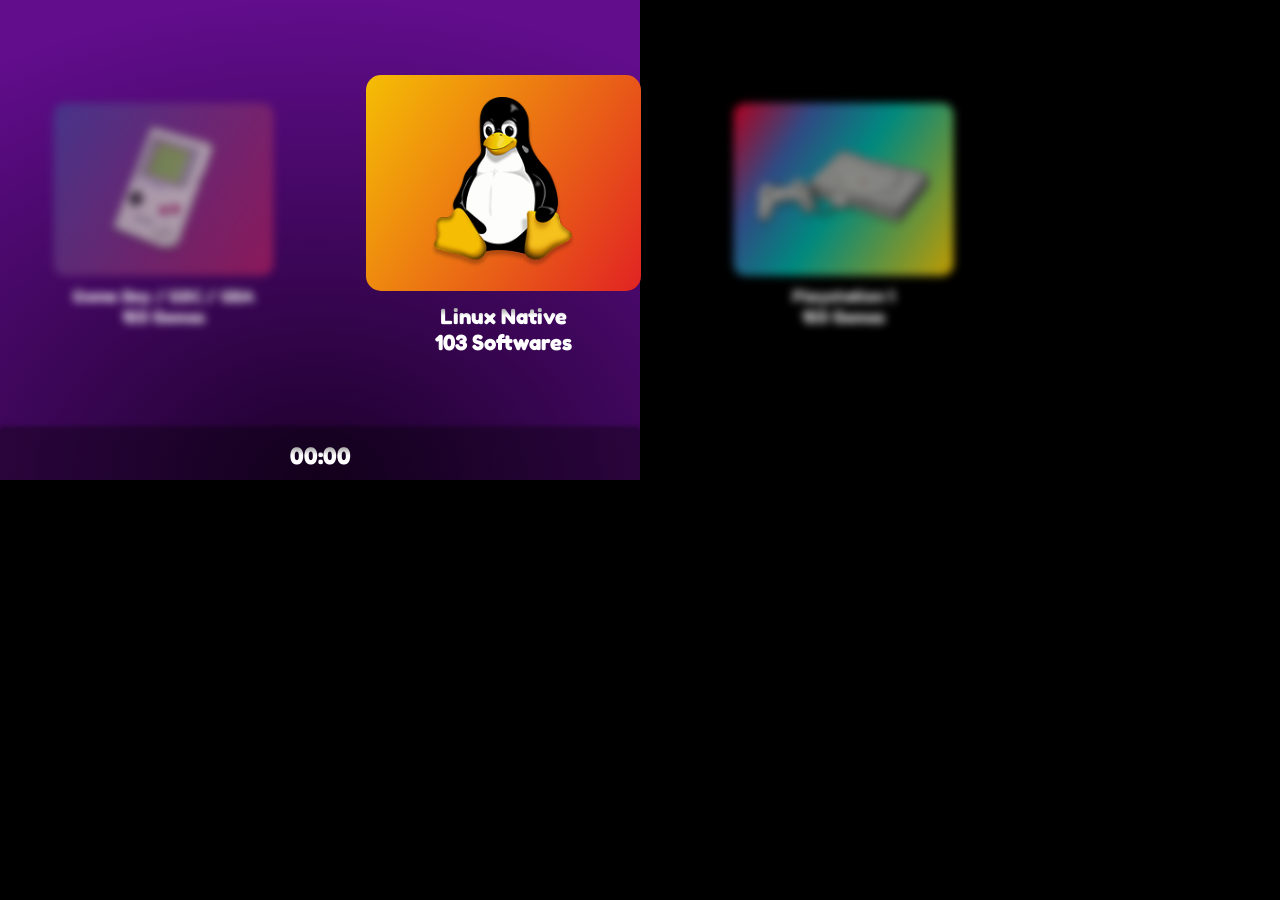
==== lilyui.html @ 5ebc6dec "Add demo and small fixes" ====
<!DOCTYPE html>
<html lang="en">

<head>
    <meta charset="UTF-8">
    <meta name="viewport" content="width=device-width, initial-scale=1.0">
    <title>lilyUI R36s UI</title>
    <style>
        @font-face {
            font-family: Fredoka;
            src: url(fredoka.ttf);
        }

        html {
            width: 640px;
            height: 480px;
            scroll-behavior: smooth !important;
            background-color: black;
        }

        body {
            font-family: Fredoka;
            color: white;
            font-weight: bold;
            margin: 0px;
            padding: 0px;
            width: 640px;
            max-width: 640px;
            height: 480px;
            overflow: hidden;
            background-repeat: no-repeat !important;
            background: radial-gradient(100.52% 100.52% at 49.69% 100.52%, #1C002A 0%, #610D8C 100%);
        }

        .toolbar {
            display: flex;
            flex-direction: row;
            justify-content: center;
            align-items: center;
            padding: 0px;
            gap: 25px;

            position: absolute;
            width: 640px;
            height: 50px;
            left: 0px;
            top: calc(480px - 50px);
            background: rgba(0, 0, 0, 0.34);
            box-shadow: 0px -4px 4px rgba(0, 0, 0, 0.34);
        }

        .time {
            font-family: 'Fredoka';
            font-size: 24px;
            -webkit-background-clip: text;
            background-clip: text;
            background-image: linear-gradient(rgb(100, 100, 100), #fff 50%);
            color: transparent;

        }



        .selector {
            display: flex;
            flex-direction: row;
            /* justify-content: center; */
            align-items: center;
            padding: 0px;
            gap: 65px;

            position: absolute;
            width: 640px;
            max-width: 640px;
            height: 430px;
            left: 0px;
            top: 0px;
            scroll-snap-type: x mandatory;
            box-sizing: border-box;
            overflow-x: hidden;

            padding-left: calc(50% - 137.5px);
            padding-right: calc(50% - 137.5px);
        }

        *::-webkit-scrollbar {
            width: 0px;
            height: 0px;
        }

        .card {

            scroll-snap-align: center;

            display: flex;
            flex: 0 0 auto;
            flex-direction: column;
            align-items: center;
            gap: 12px;
            min-width: 275px !important;
            width: 275px !important;
            height: 280px !important;
            transition: ease-in-out 0.1s all;
            scale: 1;
            filter: blur(0px);
            opacity: 1;

            & .card-image {
                display: flex;
                flex-direction: row;
                justify-content: center;
                align-items: center;
                width: 275px;
                height: 218px;
                border-radius: 15px;

                & img {
                    height: 172px;
                    width: auto;
                    flex: none;
                    order: 0;
                    flex-grow: 0;
                }

            }

            & .card-label {
                font-size: 22px;
                align-items: center;
                text-align: center;
                -webkit-background-clip: text;
                background-clip: text;
                background-image: linear-gradient(rgb(100, 100, 100), #fff 25%);
                color: transparent;
            }

            &.card:not(.focus) {
                scale: 0.8;
                filter: blur(5px);
                opacity: 0.8;
            }
        }
    </style>
</head>

<body>
    <div class="selector">
        <div class="card ">
            <div class="card-image" style="background: linear-gradient(122.62deg, #433F8D 0%, #A01D5A 100%);"><img src="gb.png" alt=""></div>
            <span class="card-label">Game Boy / GBC / GBA<br>103 Games</span>
        </div>
        <div class="card focus">
            <div class="card-image" style="background: linear-gradient(122.62deg, #F5BE04 0%, #E12323 100%);"><img src="linux.png" alt=""></div>
            <span class="card-label">Linux Native<br>103 Softwares</span>
        </div>
        <div class="card ">
            <div class="card-image" style="background: linear-gradient(122.62deg, #DF0024 0%, #3C5DA5 25%, #00AC9f 50%, #F3C300 100%);"><img src="ps1.png" alt=""></div>
            <span class="card-label">Playstation 1<br>103 Games</span>
        </div>

    </div>
    <div class="toolbar"><span class="time">00:00</span></div>
    <a href="#focus" class="s2f"></a>
    <script src="script.js"></script>
</body>

</html>
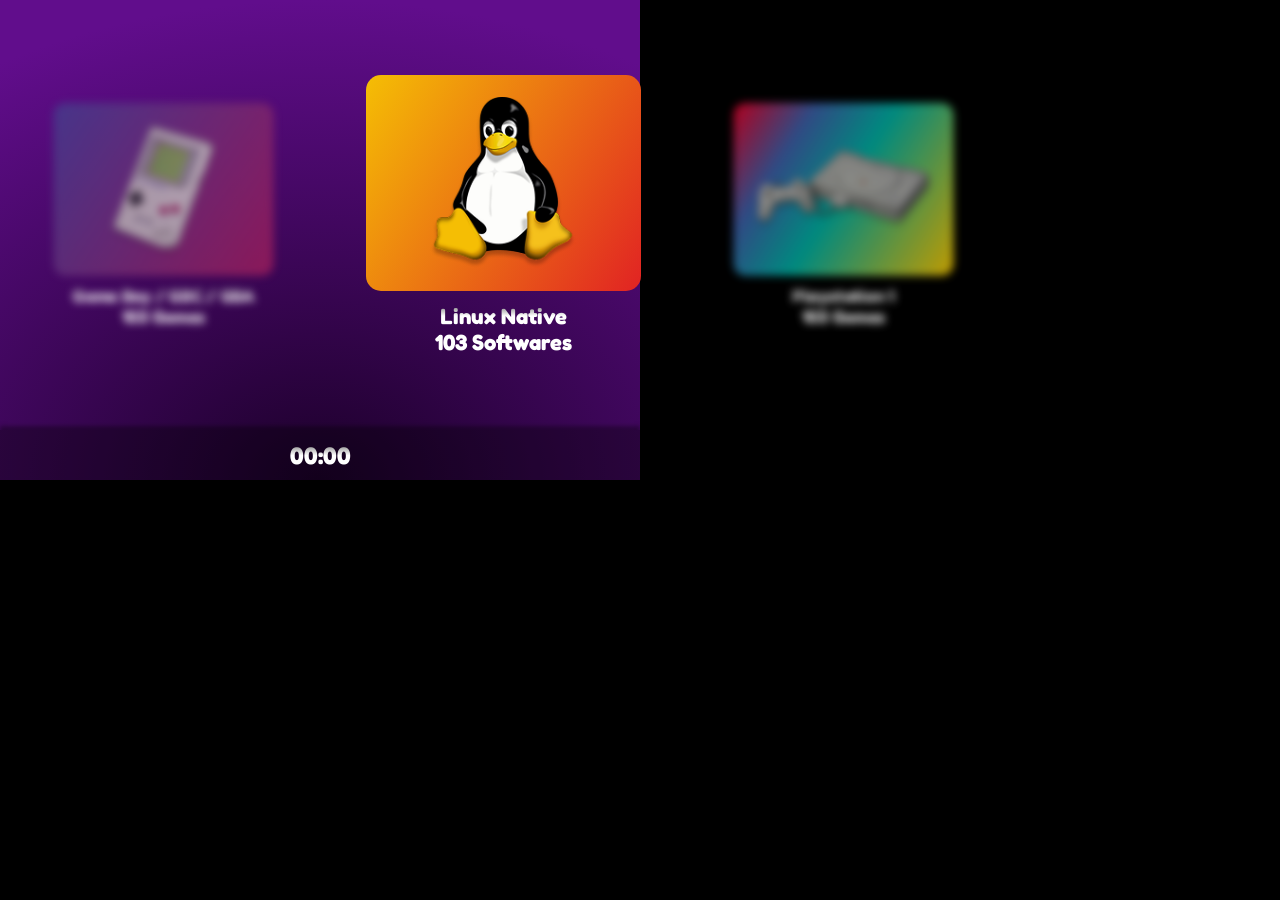
==== commit ba1242e8: "Clean up worktree, add script to organise images" ====
--- a/lilyui.html
+++ b/lilyui.html
@@ -146,15 +146,15 @@
 <body>
     <div class="selector">
         <div class="card ">
-            <div class="card-image" style="background: linear-gradient(122.62deg, #433F8D 0%, #A01D5A 100%);"><img src="gb.png" alt=""></div>
+            <div class="card-image" style="background: linear-gradient(122.62deg, #433F8D 0%, #A01D5A 100%);"><img src="platform_icons/gb.png" alt=""></div>
             <span class="card-label">Game Boy / GBC / GBA<br>103 Games</span>
         </div>
         <div class="card focus">
-            <div class="card-image" style="background: linear-gradient(122.62deg, #F5BE04 0%, #E12323 100%);"><img src="linux.png" alt=""></div>
+            <div class="card-image" style="background: linear-gradient(122.62deg, #F5BE04 0%, #E12323 100%);"><img src="platform_icons/linux.png" alt=""></div>
             <span class="card-label">Linux Native<br>103 Softwares</span>
         </div>
         <div class="card ">
-            <div class="card-image" style="background: linear-gradient(122.62deg, #DF0024 0%, #3C5DA5 25%, #00AC9f 50%, #F3C300 100%);"><img src="ps1.png" alt=""></div>
+            <div class="card-image" style="background: linear-gradient(122.62deg, #DF0024 0%, #3C5DA5 25%, #00AC9f 50%, #F3C300 100%);"><img src="platform_icons/ps1.png" alt=""></div>
             <span class="card-label">Playstation 1<br>103 Games</span>
         </div>
 
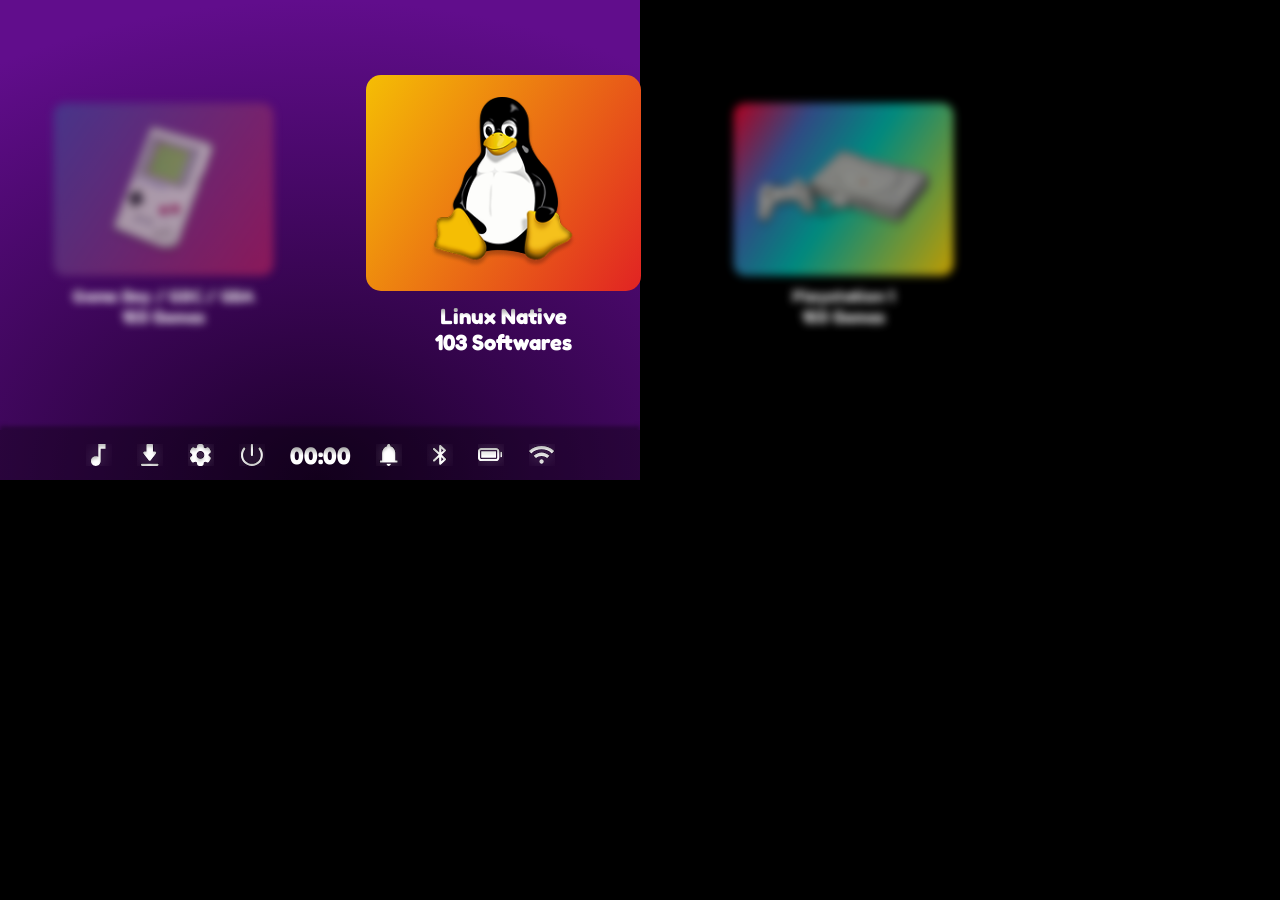
==== commit 6e3d0ca6: "Final commit before addng custom build system to replace SVG "pointers" with the actual SVGs, so i c" ====
--- a/lilyui.html
+++ b/lilyui.html
@@ -18,6 +18,17 @@
             background-color: black;
         }
 
+        /* body::after{
+            background-image: url(./screenshots/Screenshot.png);
+            position: absolute;
+            content: ' ';
+            display: block;
+            top:0px;
+            width: 640px;
+            height: 480px;
+            left:0px;
+            mix-blend-mode:difference;
+        } */
         body {
             font-family: Fredoka;
             color: white;
@@ -47,6 +58,21 @@
             top: calc(480px - 50px);
             background: rgba(0, 0, 0, 0.34);
             box-shadow: 0px -4px 4px rgba(0, 0, 0, 0.34);
+
+            & img {
+                width: 26px;
+                height: 22px;
+                object-fit: none;
+                /* no scaling */
+                object-position: center;
+                /* crop from center */
+                display: block;
+
+            }
+        }
+
+        .focus {
+            filter: tint();
         }
 
         .time {
@@ -91,6 +117,7 @@
         .card {
 
             scroll-snap-align: center;
+            filter: blur(0px) drop-shadow(1px 1px 0 blue) drop-shadow(-1px -1px 0 blue) drop-shadow(1px -1px 0 blue) drop-shadow(-1px 1px 0 blue);
 
             display: flex;
             flex: 0 0 auto;
@@ -144,23 +171,33 @@
 </head>
 
 <body>
+
     <div class="selector">
         <div class="card ">
-            <div class="card-image" style="background: linear-gradient(122.62deg, #433F8D 0%, #A01D5A 100%);"><img src="platform_icons/gb.png" alt=""></div>
+            <div class="card-image" style="background: linear-gradient(122.62deg, #433F8D 0%, #A01D5A 100%);"><img
+                    src="platform_icons/gb.png" alt=""></div>
             <span class="card-label">Game Boy / GBC / GBA<br>103 Games</span>
         </div>
         <div class="card focus">
-            <div class="card-image" style="background: linear-gradient(122.62deg, #F5BE04 0%, #E12323 100%);"><img src="platform_icons/linux.png" alt=""></div>
+            <div class="card-image" style="background: linear-gradient(122.62deg, #F5BE04 0%, #E12323 100%);"><img
+                    src="platform_icons/linux.png" alt=""></div>
             <span class="card-label">Linux Native<br>103 Softwares</span>
         </div>
         <div class="card ">
-            <div class="card-image" style="background: linear-gradient(122.62deg, #DF0024 0%, #3C5DA5 25%, #00AC9f 50%, #F3C300 100%);"><img src="platform_icons/ps1.png" alt=""></div>
+            <div class="card-image"
+                style="background: linear-gradient(122.62deg, #DF0024 0%, #3C5DA5 25%, #00AC9f 50%, #F3C300 100%);"><img
+                    src="platform_icons/ps1.png" alt=""></div>
             <span class="card-label">Playstation 1<br>103 Games</span>
         </div>
 
     </div>
-    <div class="toolbar"><span class="time">00:00</span></div>
-    <a href="#focus" class="s2f"></a>
+    <div class="toolbar">
+        <img class="" src="icons/music.svg" alt="Music controls"><img src="icons/download.svg" alt="Downloads"><img
+            src="icons/settings.svg" alt="settings"><img src="icons/power.svg" alt="Power">
+        <span class="time">00:00</span>
+        <img src="icons/notifications.svg" alt="notifications"><img src="icons/bluetooth.svg" alt="bluetooth"><img
+            src="icons/battery_full.svg" alt="Battery"><img src="icons/wifi_full.svg" alt="Wifi">
+    </div>
     <script src="script.js"></script>
 </body>
 
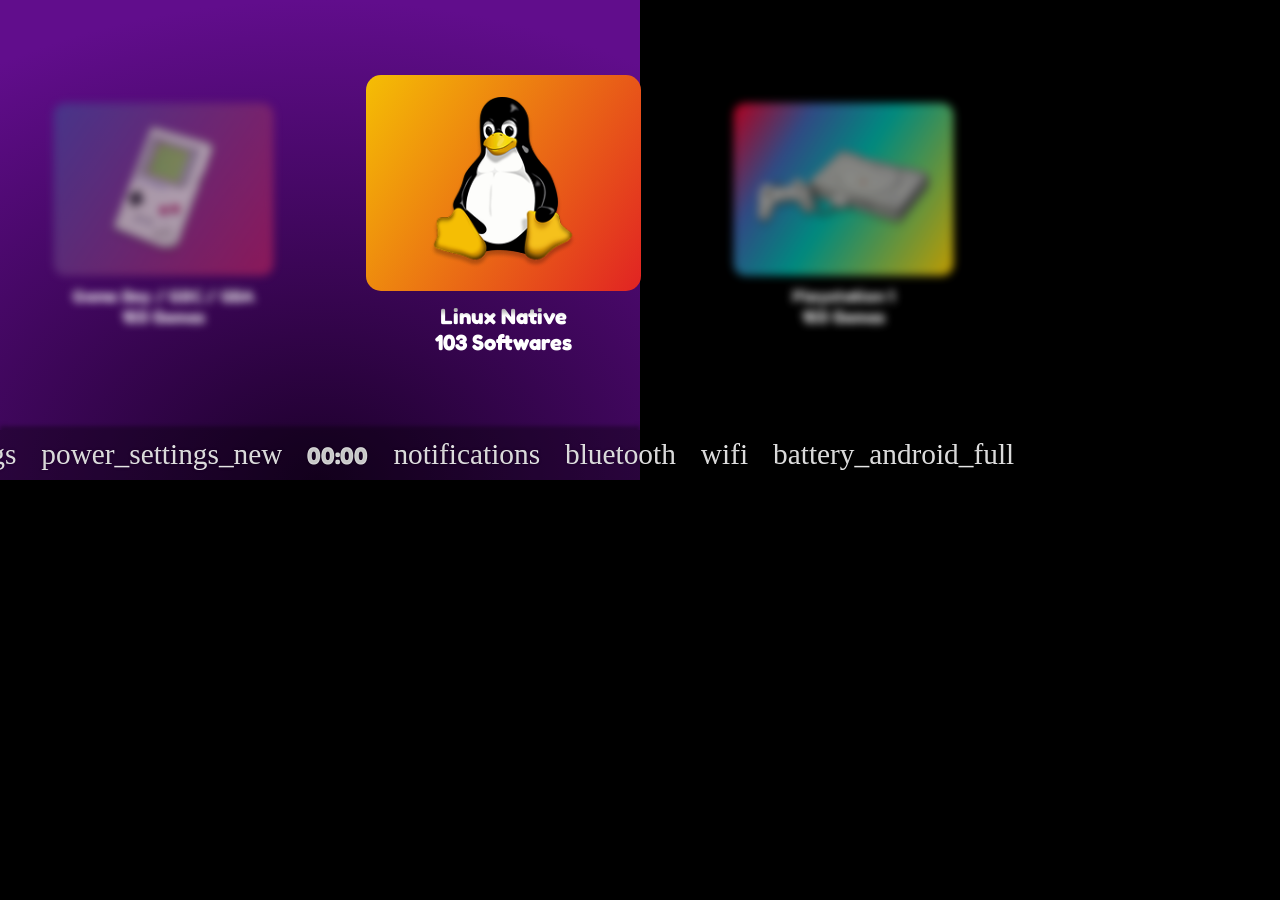
==== commit fb9200cc: "nvm, but i'm using the font now" ====
--- a/lilyui.html
+++ b/lilyui.html
@@ -6,6 +6,38 @@
     <meta name="viewport" content="width=device-width, initial-scale=1.0">
     <title>lilyUI R36s UI</title>
     <style>
+        @font-face {
+            font-family: "Material Symbols Rounded";
+            font-style: normal;
+            font-weight: 100 700;
+            font-display: block;
+            src: url("./material-symbols-rounded.woff2") format("woff2");
+        }
+
+        .material-symbols-rounded,
+        .toolbar .icon {
+            font-family: "Material Symbols Rounded";
+            font-weight: normal;
+            font-style: normal;
+            font-size: 24px;
+            line-height: 1;
+            letter-spacing: normal;
+            text-transform: none;
+            display: inline-block;
+            white-space: nowrap;
+            word-wrap: normal;
+            direction: ltr;
+            -webkit-font-smoothing: antialiased;
+            -moz-osx-font-smoothing: grayscale;
+            text-rendering: optimizeLegibility;
+            font-feature-settings: "liga";
+            font-variation-settings:
+                'FILL' 1,
+                'wght' 400,
+                'GRAD' 0,
+                'opsz' 24
+        }
+
         @font-face {
             font-family: Fredoka;
             src: url(fredoka.ttf);
@@ -69,19 +101,32 @@
                 display: block;
 
             }
-        }
-
-        .focus {
-            filter: tint();
+
+            & .icon {
+
+                font-size: 22pt;
+            }
+
+            & span {
+                text-shadow: 0px 0px 2.93333px rgba(0, 0, 0, 0.25);
+                -webkit-background-clip: text;
+                -moz-background-clip: text;
+                background-clip: text;
+                background-color: white;
+                color: transparent;
+                display: block;
+            }
+        }
+
+        .focus:is(.toolbar > *) {
+            text-shadow: 0px 0px 2.93333px rgba(4, 0, 255, 0.25);
+
+
         }
 
         .time {
             font-family: 'Fredoka';
             font-size: 24px;
-            -webkit-background-clip: text;
-            background-clip: text;
-            background-image: linear-gradient(rgb(100, 100, 100), #fff 50%);
-            color: transparent;
 
         }
 
@@ -117,7 +162,7 @@
         .card {
 
             scroll-snap-align: center;
-            filter: blur(0px) drop-shadow(1px 1px 0 blue) drop-shadow(-1px -1px 0 blue) drop-shadow(1px -1px 0 blue) drop-shadow(-1px 1px 0 blue);
+            filter: blur(0px);
 
             display: flex;
             flex: 0 0 auto;
@@ -192,11 +237,15 @@
 
     </div>
     <div class="toolbar">
-        <img class="" src="icons/music.svg" alt="Music controls"><img src="icons/download.svg" alt="Downloads"><img
-            src="icons/settings.svg" alt="settings"><img src="icons/power.svg" alt="Power">
+        <span class="icon">music_note</span>
+        <span class="icon">download</span>
+        <span class="icon">settings</span>
+        <span class="icon">power_settings_new</span>
         <span class="time">00:00</span>
-        <img src="icons/notifications.svg" alt="notifications"><img src="icons/bluetooth.svg" alt="bluetooth"><img
-            src="icons/battery_full.svg" alt="Battery"><img src="icons/wifi_full.svg" alt="Wifi">
+        <span class="icon">notifications</span>
+        <span class="icon">bluetooth</span>
+        <span class="icon">wifi</span>
+        <span class="icon">battery_android_full</span>
     </div>
     <script src="script.js"></script>
 </body>
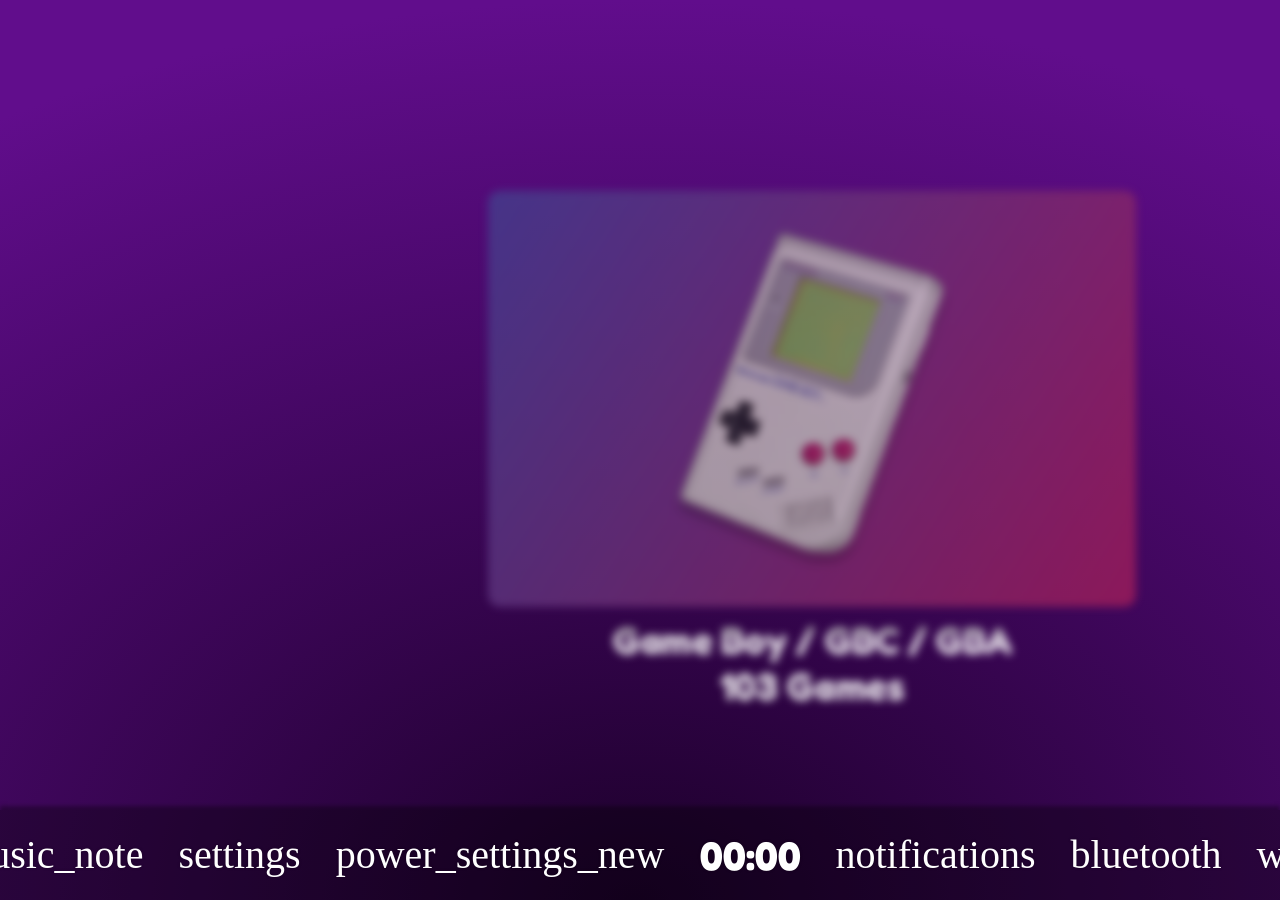
==== commit 46b11756: "make it fit all displays, and also work on making cards openable" ====
--- a/lilyui.html
+++ b/lilyui.html
@@ -5,214 +5,7 @@
     <meta charset="UTF-8">
     <meta name="viewport" content="width=device-width, initial-scale=1.0">
     <title>lilyUI R36s UI</title>
-    <style>
-        @font-face {
-            font-family: "Material Symbols Rounded";
-            font-style: normal;
-            font-weight: 100 700;
-            font-display: block;
-            src: url("./material-symbols-rounded.woff2") format("woff2");
-        }
-
-        .material-symbols-rounded,
-        .toolbar .icon {
-            font-family: "Material Symbols Rounded";
-            font-weight: normal;
-            font-style: normal;
-            font-size: 24px;
-            line-height: 1;
-            letter-spacing: normal;
-            text-transform: none;
-            display: inline-block;
-            white-space: nowrap;
-            word-wrap: normal;
-            direction: ltr;
-            -webkit-font-smoothing: antialiased;
-            -moz-osx-font-smoothing: grayscale;
-            text-rendering: optimizeLegibility;
-            font-feature-settings: "liga";
-            font-variation-settings:
-                'FILL' 1,
-                'wght' 400,
-                'GRAD' 0,
-                'opsz' 24
-        }
-
-        @font-face {
-            font-family: Fredoka;
-            src: url(fredoka.ttf);
-        }
-
-        html {
-            width: 640px;
-            height: 480px;
-            scroll-behavior: smooth !important;
-            background-color: black;
-        }
-
-        /* body::after{
-            background-image: url(./screenshots/Screenshot.png);
-            position: absolute;
-            content: ' ';
-            display: block;
-            top:0px;
-            width: 640px;
-            height: 480px;
-            left:0px;
-            mix-blend-mode:difference;
-        } */
-        body {
-            font-family: Fredoka;
-            color: white;
-            font-weight: bold;
-            margin: 0px;
-            padding: 0px;
-            width: 640px;
-            max-width: 640px;
-            height: 480px;
-            overflow: hidden;
-            background-repeat: no-repeat !important;
-            background: radial-gradient(100.52% 100.52% at 49.69% 100.52%, #1C002A 0%, #610D8C 100%);
-        }
-
-        .toolbar {
-            display: flex;
-            flex-direction: row;
-            justify-content: center;
-            align-items: center;
-            padding: 0px;
-            gap: 25px;
-
-            position: absolute;
-            width: 640px;
-            height: 50px;
-            left: 0px;
-            top: calc(480px - 50px);
-            background: rgba(0, 0, 0, 0.34);
-            box-shadow: 0px -4px 4px rgba(0, 0, 0, 0.34);
-
-            & img {
-                width: 26px;
-                height: 22px;
-                object-fit: none;
-                /* no scaling */
-                object-position: center;
-                /* crop from center */
-                display: block;
-
-            }
-
-            & .icon {
-
-                font-size: 22pt;
-            }
-
-            & span {
-                text-shadow: 0px 0px 2.93333px rgba(0, 0, 0, 0.25);
-                -webkit-background-clip: text;
-                -moz-background-clip: text;
-                background-clip: text;
-                background-color: white;
-                color: transparent;
-                display: block;
-            }
-        }
-
-        .focus:is(.toolbar > *) {
-            text-shadow: 0px 0px 2.93333px rgba(4, 0, 255, 0.25);
-
-
-        }
-
-        .time {
-            font-family: 'Fredoka';
-            font-size: 24px;
-
-        }
-
-
-
-        .selector {
-            display: flex;
-            flex-direction: row;
-            /* justify-content: center; */
-            align-items: center;
-            padding: 0px;
-            gap: 65px;
-
-            position: absolute;
-            width: 640px;
-            max-width: 640px;
-            height: 430px;
-            left: 0px;
-            top: 0px;
-            scroll-snap-type: x mandatory;
-            box-sizing: border-box;
-            overflow-x: hidden;
-
-            padding-left: calc(50% - 137.5px);
-            padding-right: calc(50% - 137.5px);
-        }
-
-        *::-webkit-scrollbar {
-            width: 0px;
-            height: 0px;
-        }
-
-        .card {
-
-            scroll-snap-align: center;
-            filter: blur(0px);
-
-            display: flex;
-            flex: 0 0 auto;
-            flex-direction: column;
-            align-items: center;
-            gap: 12px;
-            min-width: 275px !important;
-            width: 275px !important;
-            height: 280px !important;
-            transition: ease-in-out 0.1s all;
-            scale: 1;
-            filter: blur(0px);
-            opacity: 1;
-
-            & .card-image {
-                display: flex;
-                flex-direction: row;
-                justify-content: center;
-                align-items: center;
-                width: 275px;
-                height: 218px;
-                border-radius: 15px;
-
-                & img {
-                    height: 172px;
-                    width: auto;
-                    flex: none;
-                    order: 0;
-                    flex-grow: 0;
-                }
-
-            }
-
-            & .card-label {
-                font-size: 22px;
-                align-items: center;
-                text-align: center;
-                -webkit-background-clip: text;
-                background-clip: text;
-                background-image: linear-gradient(rgb(100, 100, 100), #fff 25%);
-                color: transparent;
-            }
-
-            &.card:not(.focus) {
-                scale: 0.8;
-                filter: blur(5px);
-                opacity: 0.8;
-            }
-        }
-    </style>
+    <link rel="stylesheet" href="styles.css">
 </head>
 
 <body>
@@ -221,31 +14,31 @@
         <div class="card ">
             <div class="card-image" style="background: linear-gradient(122.62deg, #433F8D 0%, #A01D5A 100%);"><img
                     src="platform_icons/gb.png" alt=""></div>
-            <span class="card-label">Game Boy / GBC / GBA<br>103 Games</span>
+            <span class="card-label"><span class="pform-label">Game Boy / GBC / GBA</span><br><span class="gc-label">103 Games</span></span>
         </div>
         <div class="card focus">
             <div class="card-image" style="background: linear-gradient(122.62deg, #F5BE04 0%, #E12323 100%);"><img
                     src="platform_icons/linux.png" alt=""></div>
-            <span class="card-label">Linux Native<br>103 Softwares</span>
+            <span class="card-label"><span class="pform-label">Linux Native</span><br><span class="gc-label">103 Softwares</span></span>
         </div>
         <div class="card ">
             <div class="card-image"
                 style="background: linear-gradient(122.62deg, #DF0024 0%, #3C5DA5 25%, #00AC9f 50%, #F3C300 100%);"><img
                     src="platform_icons/ps1.png" alt=""></div>
-            <span class="card-label">Playstation 1<br>103 Games</span>
+            <span class="card-label"><span class="pform-label">Playstation 1</span><br><span class="gc-label">103 Games</span></span>
         </div>
 
     </div>
     <div class="toolbar">
         <span class="icon">music_note</span>
-        <span class="icon">download</span>
+        <!-- <span class="icon">download</span> -->
         <span class="icon">settings</span>
         <span class="icon">power_settings_new</span>
-        <span class="time">00:00</span>
+        <span class="time nofocus">00:00</span>
         <span class="icon">notifications</span>
         <span class="icon">bluetooth</span>
         <span class="icon">wifi</span>
-        <span class="icon">battery_android_full</span>
+        <!-- <span class="icon">battery_android_full</span> -->
     </div>
     <script src="script.js"></script>
 </body>
--- a/styles.css
+++ b/styles.css
@@ -0,0 +1,244 @@
+@font-face {
+    font-family: "Material Symbols Rounded";
+    font-style: normal;
+    font-weight: 100 700;
+    font-display: block;
+    src: url("./material-symbols-rounded.woff2") format("woff2");
+}
+
+.material-symbols-rounded,
+.toolbar .icon {
+    font-family: "Material Symbols Rounded";
+    font-weight: normal;
+    font-style: normal;
+    font-size: 24px;
+    line-height: 1;
+    letter-spacing: normal;
+    text-transform: none;
+    display: inline-block;
+    white-space: nowrap;
+    word-wrap: normal;
+    direction: ltr;
+    -webkit-font-smoothing: antialiased;
+    -moz-osx-font-smoothing: grayscale;
+    text-rendering: optimizeLegibility;
+    font-feature-settings: "liga";
+    font-variation-settings:
+        'FILL' 1,
+        'wght' 400,
+        'GRAD' 0,
+        'opsz' 24
+}
+
+@font-face {
+    font-family: Fredoka;
+    src: url(fredoka.ttf);
+}
+
+html {
+    width: 100vw;
+    height: 100vh;
+    scroll-behavior: smooth !important;
+    background-color: black;
+}
+
+/* body::after{
+    background-image: url(./screenshots/Screenshot.png);
+    position: absolute;
+    content: ' ';
+    display: block;
+    top:0px;
+    width: 640px;
+    height: 480px;
+    left:0px;
+    mix-blend-mode:difference;
+} */
+body {
+    font-family: Fredoka;
+    color: white;
+    font-weight: bold;
+    margin: 0px;
+    padding: 0px;
+    width: 100vw;
+    max-width: 100vw;
+    height: 100vh;
+    overflow: hidden;
+    background-repeat: no-repeat !important;
+    background: radial-gradient(100.52% 100.52% at 49.69% 100.52%, #1C002A 0%, #610D8C 100%);
+}
+
+.toolbar {
+    display: flex;
+    flex-direction: row;
+    justify-content: center;
+    align-items: center;
+    padding: 0px;
+    gap: 25px;
+
+    position: absolute;
+    width: 100vw;
+    height: 10vh;
+    left: 0px;
+    bottom: 0px;
+    background: rgba(0, 0, 0, 0.34);
+    box-shadow: 0px -4px 4px rgba(0, 0, 0, 0.34);
+
+    & img {
+        width: 26px;
+        height: 22px;
+        object-fit: none;
+        /* no scaling */
+        object-position: center;
+        /* crop from center */
+        display: block;
+
+    }
+
+    & .icon {
+
+        font-size: 2.5em;
+    }
+
+    & span {
+        text-shadow: 0px 0px 2.93333px rgba(0, 0, 0, 0.25);
+        color: white;
+        display: block;
+        /* border-radius: 10px; */
+        padding: 5px;
+    }
+}
+
+.focus:is(.toolbar > *) {
+    color: skyblue;
+    /* border-radius: 10px; */
+
+}
+
+.time {
+    font-family: 'Fredoka';
+    font-size: 2.5em;
+
+}
+
+
+
+.selector {
+    display: flex;
+    flex-direction: row;
+    /* justify-content: center; */
+    align-items: center;
+    padding: 0px;
+    gap: 65px;
+
+    position: absolute;
+    width: 100vw;
+    max-width: 100vw;
+    height: 100vh;
+    left: 0px;
+    top: 0px;
+    /* scroll-snap-type: x mandatory; */
+    box-sizing: border-box;
+    overflow-x: hidden;
+
+    padding-left: calc(50%);
+    padding-right: calc(50%);
+}
+
+*::-webkit-scrollbar {
+    width: 0px;
+    height: 0px;
+}
+
+.card {
+
+    scroll-snap-align: center;
+    filter: blur(0px);
+
+    display: flex;
+    flex: 0 0 auto;
+    flex-direction: column;
+    align-items: center;
+    gap: 12px;
+    width: 90vh;
+    height: 72vh;
+    transition: ease-in-out 0.1s all;
+    scale: 1;
+    filter: blur(0px);
+    opacity: 1;
+
+    & .card-image {
+        display: flex;
+        flex-direction: row;
+        justify-content: center;
+        align-items: center;
+        width: 90vh;
+        height: 72vh;
+        border-radius: 15px;
+
+        & img {
+            height: 50vh;
+            width: auto;
+            flex: none;
+            order: 0;
+            flex-grow: 0;
+        }
+
+    }
+
+    & .card-label {
+        font-size: 3em;
+        align-items: center;
+        text-align: center;
+        -webkit-background-clip: text;
+        background-clip: text;
+        background-image: linear-gradient(rgb(100, 100, 100), #fff 25%);
+        color: transparent;
+    }
+
+    &.card:not(.focus,.open) {
+        scale: 0.8;
+        filter: blur(5px);
+        opacity: 0.8;
+    }
+}
+
+.card.open {
+    width: 100vw !important;
+    height: 100vh !important;
+    position: absolute;
+    top: 0px;
+    left: 0px;
+    display: block;
+
+    & .card-image {
+        border-radius: 0px;
+        width: 100vw;
+        height: 100vh !important;
+
+        & img {
+            position: absolute;
+            right: 2vw;
+            top: 2vw;
+            width: 10vw;
+            height: fit-content;
+        }
+    }
+
+    & .card-label {
+        position: absolute;
+        left: 1vw;
+        top: 1vw;
+        line-height: 1;
+        & .pform-label{
+            -webkit-background-clip: unset !important;
+            background-clip: unset !important;
+            background-color: unset !important;
+            text-shadow: 0px 0px 10px rgba(0, 0, 0, 0.25);
+            color: #fff; 
+            font-size: 0.8em;
+        }
+        & .gc-label, br{
+            display: none;
+        }
+    }
+}
